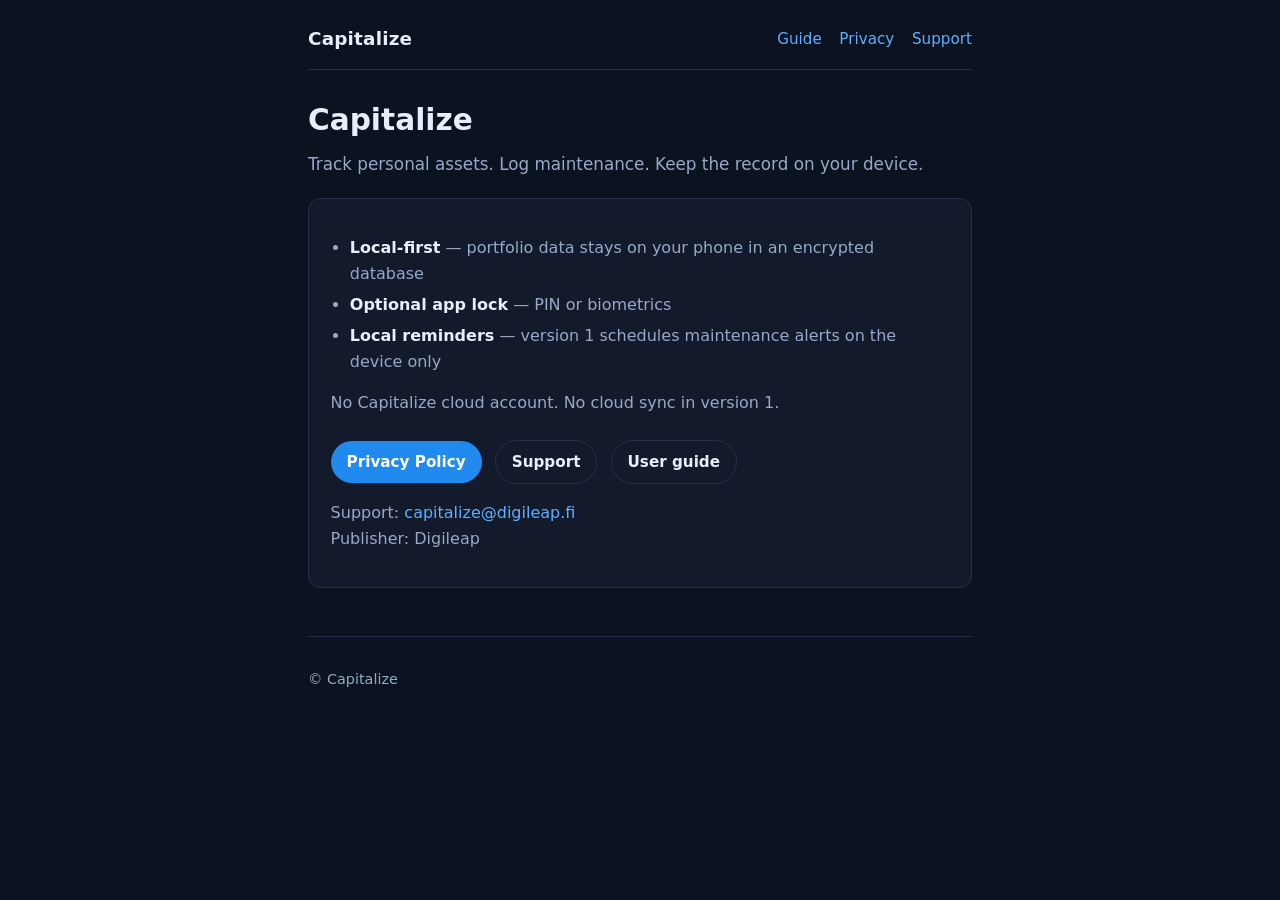
==== docs/index.html @ 2451af26 "Add Capitalize public site pages" ====
<!DOCTYPE html>
<html lang="en">
<head>
  <meta charset="utf-8" />
  <meta name="viewport" content="width=device-width, initial-scale=1" />
  <title>Capitalize — Track assets. Manage maintenance.</title>
  <meta name="description" content="Capitalize is a local-first app for tracking personal assets and maintenance. Data stays on your device." />
  <link rel="stylesheet" href="styles.css" />
</head>
<body>
  <div class="wrap">
    <header class="site">
      <a class="brand" href="index.html">Capitalize</a>
      <nav>
        <a href="guide.html">Guide</a>
        <a href="privacy.html">Privacy</a>
        <a href="support.html">Support</a>
      </nav>
    </header>

    <main>
      <h1>Capitalize</h1>
      <p class="lede">Track personal assets. Log maintenance. Keep the record on your device.</p>

      <div class="card">
        <ul>
          <li><strong>Local-first</strong> — portfolio data stays on your phone in an encrypted database</li>
          <li><strong>Optional app lock</strong> — PIN or biometrics</li>
          <li><strong>Local reminders</strong> — version 1 schedules maintenance alerts on the device only</li>
        </ul>
        <p>No Capitalize cloud account. No cloud sync in version 1.</p>
        <p>
          <a class="btn" href="privacy.html">Privacy Policy</a>
          <a class="btn secondary" href="support.html">Support</a>
          <a class="btn secondary" href="guide.html">User guide</a>
        </p>
        <p>Support: <a href="mailto:capitalize@digileap.fi">capitalize@digileap.fi</a><br />Publisher: Digileap</p>
      </div>
    </main>

    <footer class="site">
      <p>© Capitalize</p>
    </footer>
  </div>
</body>
</html>
---- docs/styles.css ----
:root {
  --bg: #0b1220;
  --surface: #121a2b;
  --text: #e8eef9;
  --muted: #9aa8c7;
  --link: #5eb0ff;
  --accent: #208aef;
  --border: #243049;
  --max: 44rem;
  --radius: 12px;
  font-family: ui-sans-serif, system-ui, -apple-system, Segoe UI, Roboto, Helvetica, Arial, sans-serif;
}

* { box-sizing: border-box; }
html { color-scheme: dark; }
body {
  margin: 0;
  background: var(--bg);
  color: var(--text);
  line-height: 1.6;
  min-height: 100vh;
}

a { color: var(--link); text-decoration: none; }
a:hover { text-decoration: underline; }

.wrap {
  max-width: var(--max);
  margin: 0 auto;
  padding: 1.5rem 1.25rem 3rem;
}

header.site {
  display: flex;
  flex-wrap: wrap;
  align-items: center;
  justify-content: space-between;
  gap: 0.75rem 1.25rem;
  margin-bottom: 2rem;
  padding-bottom: 1rem;
  border-bottom: 1px solid var(--border);
}

.brand {
  font-weight: 700;
  font-size: 1.15rem;
  color: var(--text);
  letter-spacing: 0.01em;
}
.brand:hover { text-decoration: none; color: var(--accent); }

nav { display: flex; flex-wrap: wrap; gap: 0.85rem 1.1rem; font-size: 0.95rem; }

h1 { font-size: 1.85rem; line-height: 1.25; margin: 0 0 0.75rem; }
h2 { font-size: 1.2rem; margin: 1.75rem 0 0.6rem; }
p, li { color: var(--muted); }
p strong, li strong { color: var(--text); }
ul { padding-left: 1.2rem; }
li { margin: 0.35rem 0; }

.card {
  background: var(--surface);
  border: 1px solid var(--border);
  border-radius: var(--radius);
  padding: 1.25rem 1.35rem;
  margin: 1.25rem 0;
}

.lede { font-size: 1.05rem; color: var(--muted); margin-top: 0; }

.meta { font-size: 0.9rem; color: var(--muted); margin-top: 2rem; }
footer.site {
  margin-top: 3rem;
  padding-top: 1rem;
  border-top: 1px solid var(--border);
  font-size: 0.9rem;
  color: var(--muted);
}

.btn {
  display: inline-block;
  margin-top: 0.5rem;
  margin-right: 0.5rem;
  padding: 0.55rem 1rem;
  border-radius: 999px;
  background: var(--accent);
  color: #fff;
  font-weight: 600;
  font-size: 0.95rem;
}
.btn:hover { text-decoration: none; filter: brightness(1.08); }
.btn.secondary {
  background: transparent;
  border: 1px solid var(--border);
  color: var(--text);
}
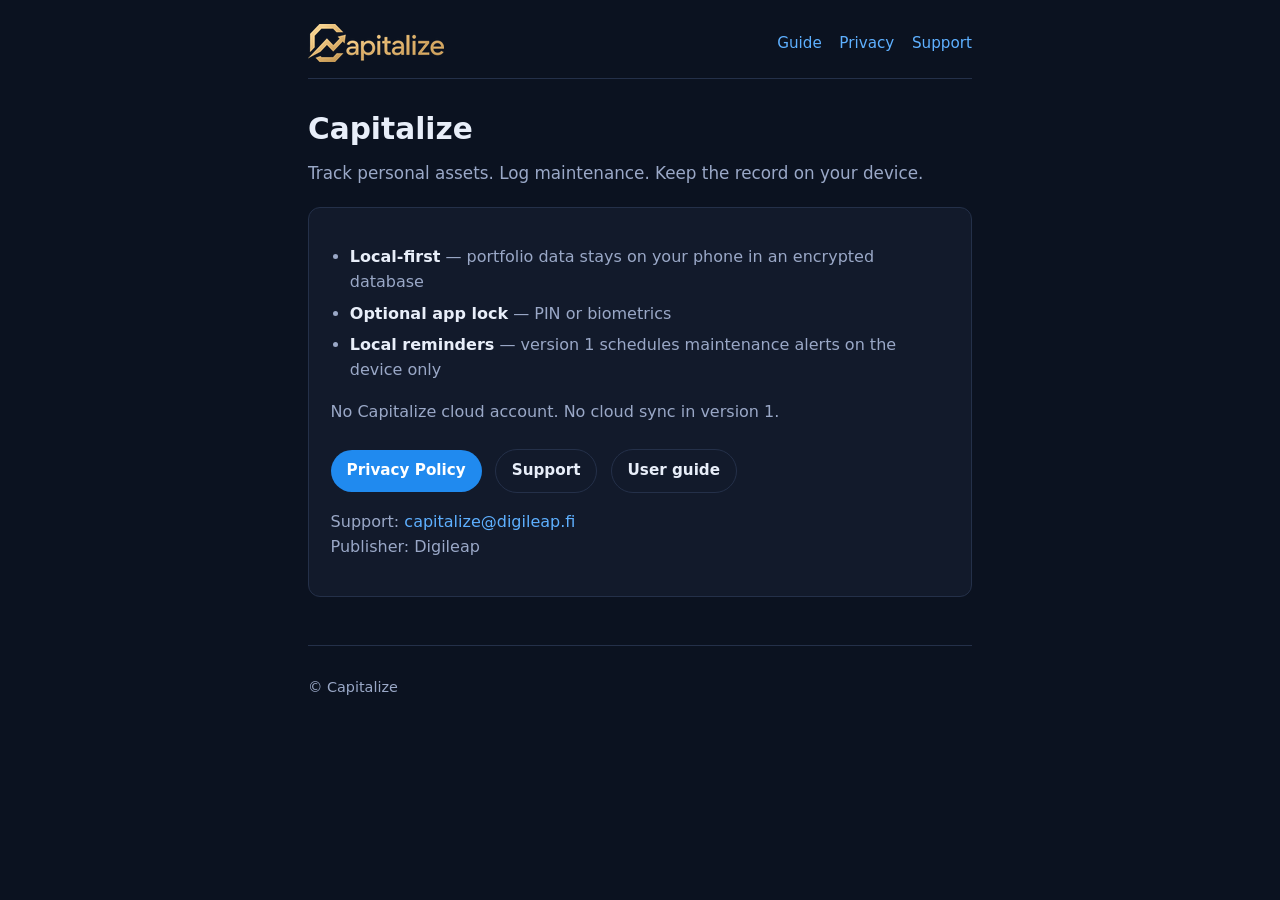
==== commit 0666aaf0: "Add Capitalize wordmark, favicon and touch icon Show the gold Capitalize wordmark (transparent PNG, " ====
--- a/docs/index.html
+++ b/docs/index.html
@@ -6,11 +6,15 @@
   <title>Capitalize — Track assets. Manage maintenance.</title>
   <meta name="description" content="Capitalize is a local-first app for tracking personal assets and maintenance. Data stays on your device." />
   <link rel="stylesheet" href="styles.css" />
+  <link rel="icon" href="images/brand/favicon.ico" sizes="any" />
+  <link rel="icon" href="images/brand/favicon-32.png" type="image/png" sizes="32x32" />
+  <link rel="icon" href="images/brand/icon-192.png" type="image/png" sizes="192x192" />
+  <link rel="apple-touch-icon" href="images/brand/apple-touch-icon.png" sizes="180x180" />
 </head>
 <body>
   <div class="wrap">
     <header class="site">
-      <a class="brand" href="index.html">Capitalize</a>
+      <a class="brand" href="index.html"><img src="images/brand/wordmark.png" srcset="images/brand/wordmark.png 1x, images/brand/wordmark-2x.png 2x" alt="Capitalize" width="136" height="38" /></a>
       <nav>
         <a href="guide.html">Guide</a>
         <a href="privacy.html">Privacy</a>
--- a/docs/styles.css
+++ b/docs/styles.css
@@ -42,12 +42,30 @@
 }
 
 .brand {
+  display: inline-flex;
+  align-items: center;
+  flex: 0 0 auto;
   font-weight: 700;
   font-size: 1.15rem;
   color: var(--text);
   letter-spacing: 0.01em;
+  line-height: 0;
 }
-.brand:hover { text-decoration: none; color: var(--accent); }
+.brand:hover { text-decoration: none; }
+.brand img {
+  display: block;
+  width: 136px;
+  height: 38px;
+  max-width: 100%;
+  object-fit: contain;
+  object-position: left center;
+}
+
+@media (max-width: 480px) {
+  header.site nav {
+    flex-basis: 100%;
+  }
+}
 
 nav { display: flex; flex-wrap: wrap; gap: 0.85rem 1.1rem; font-size: 0.95rem; }
 
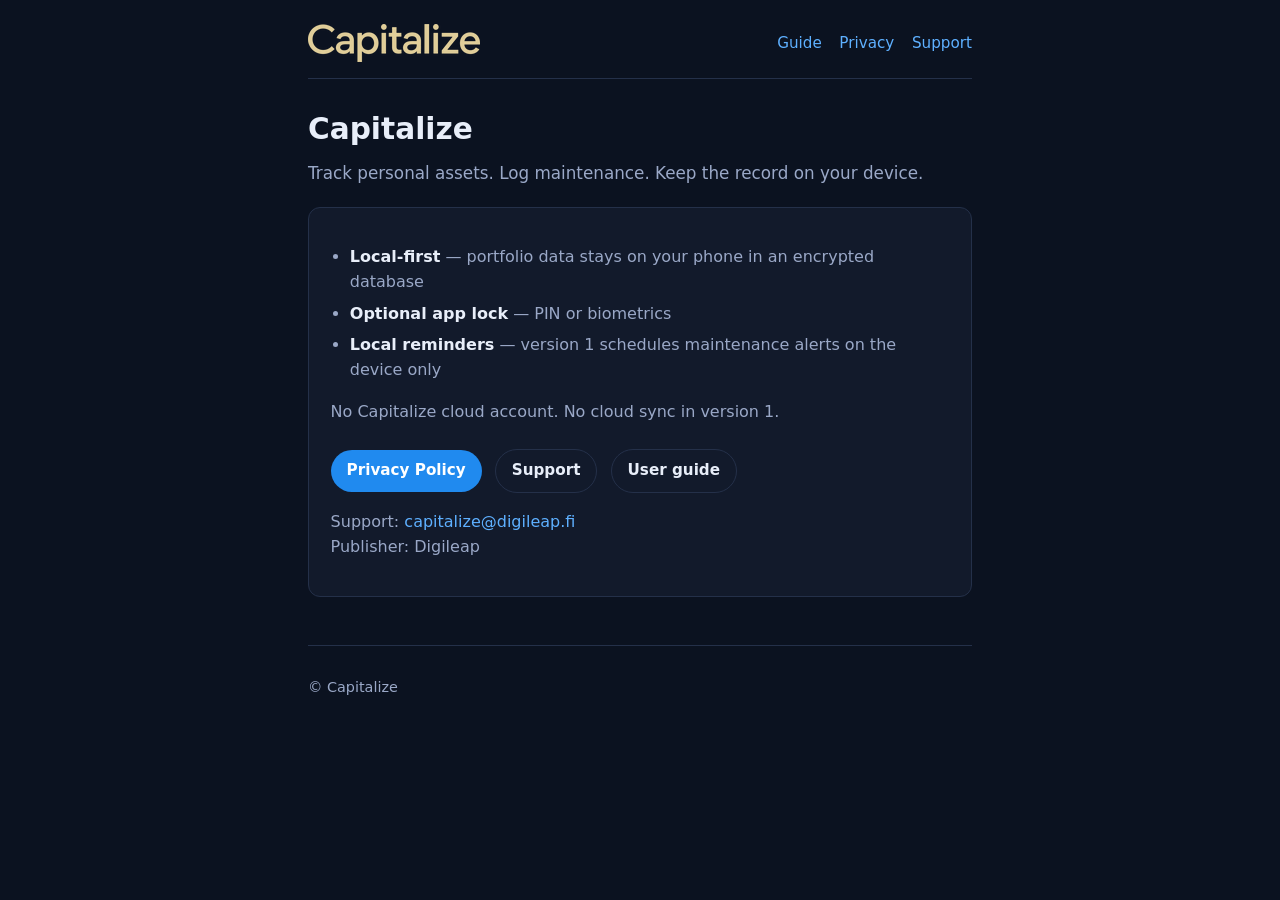
==== commit 4aacda2f: "Use a regular C in the wordmark and flat gold icons The header wordmark now spells Capitalize with a" ====
--- a/docs/index.html
+++ b/docs/index.html
@@ -14,7 +14,7 @@
 <body>
   <div class="wrap">
     <header class="site">
-      <a class="brand" href="index.html"><img src="images/brand/wordmark.png" srcset="images/brand/wordmark.png 1x, images/brand/wordmark-2x.png 2x" alt="Capitalize" width="136" height="38" /></a>
+      <a class="brand" href="index.html"><img src="images/brand/wordmark.png" srcset="images/brand/wordmark.png 1x, images/brand/wordmark-2x.png 2x" alt="Capitalize" width="172" height="38" /></a>
       <nav>
         <a href="guide.html">Guide</a>
         <a href="privacy.html">Privacy</a>
--- a/docs/styles.css
+++ b/docs/styles.css
@@ -54,7 +54,7 @@
 .brand:hover { text-decoration: none; }
 .brand img {
   display: block;
-  width: 136px;
+  width: 172px;
   height: 38px;
   max-width: 100%;
   object-fit: contain;
